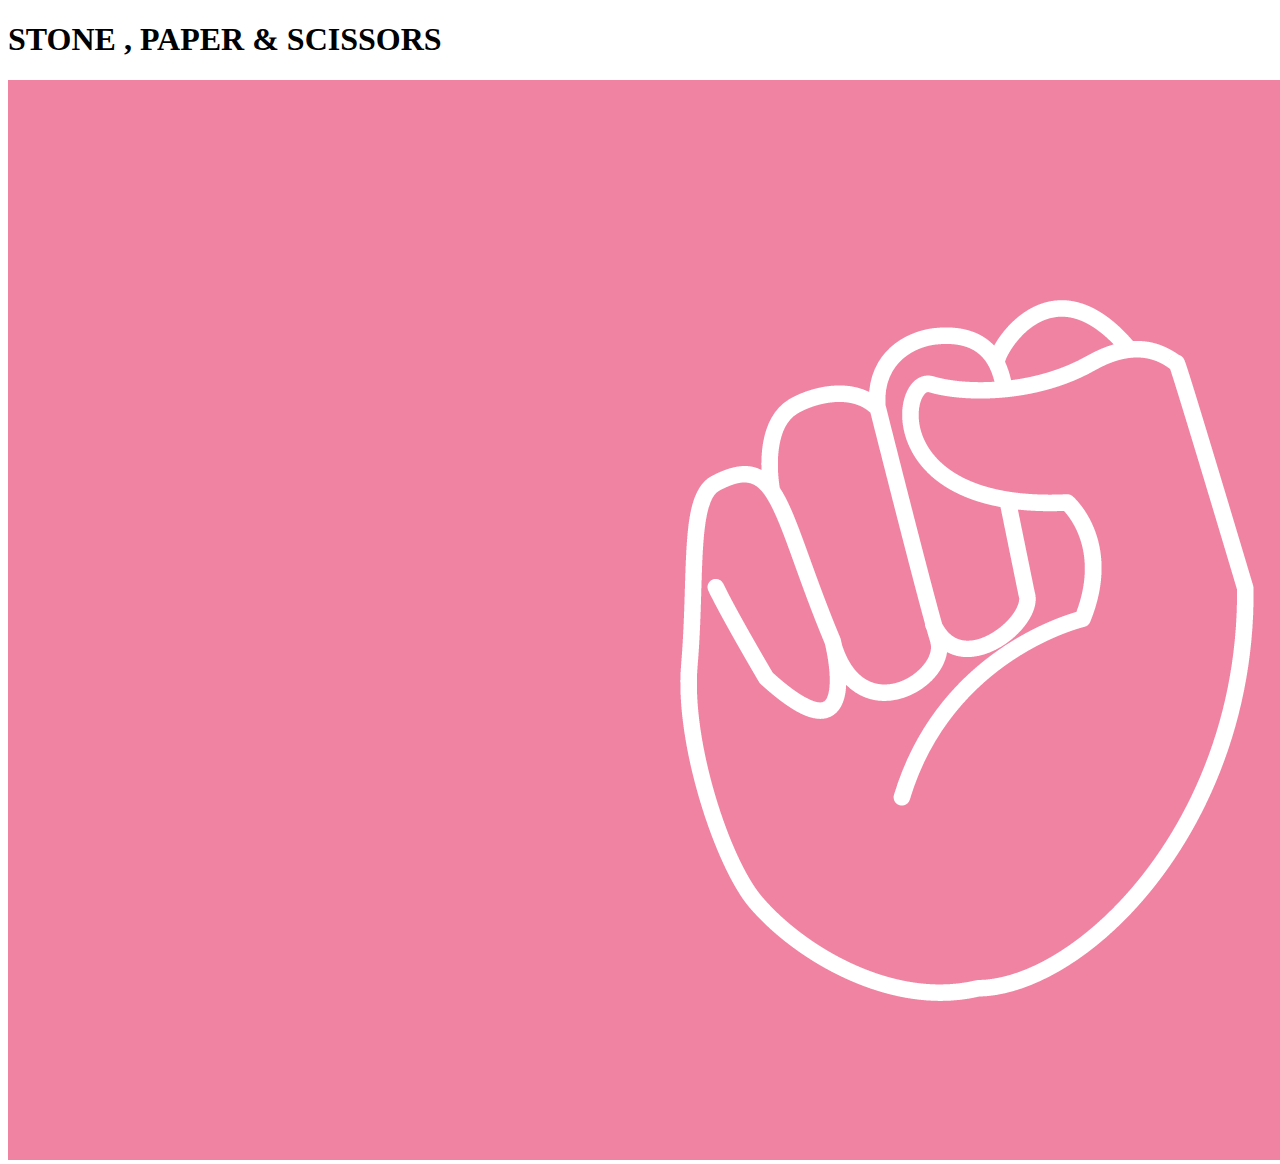
==== Stone, Paper & Scissors Game/index.html @ 5fccdea3 "commited" ====
<!DOCTYPE html>
<html lang="en">
<head>
    <meta charset="UTF-8">
    <meta name="viewport" content="width=device-width, initial-scale=1.0">
    <title>STONE , PAPER & SCISSORS</title>
    <link rel="stylesheet" href="style.css">
</head>
<body>
 <h1>STONE , PAPER & SCISSORS</h1>
 <div class="choices">
    <div class="choices1" id="rock">
    <img src="images/rock.png" alt="">
    </div>
    <div class="choices2" id="paper">
        <img src="images/paper.png" alt="">
        </div>
     <div class="choices3" id="scissors">
            <img src="images/scissors.png" alt="">
            </div>
 </div>
</body>
</html>
---- Stone, Paper & Scissors Game/style.css ----
.choices{
    height: 80vmin;
    width: 100vmin;
    display: flex;
}
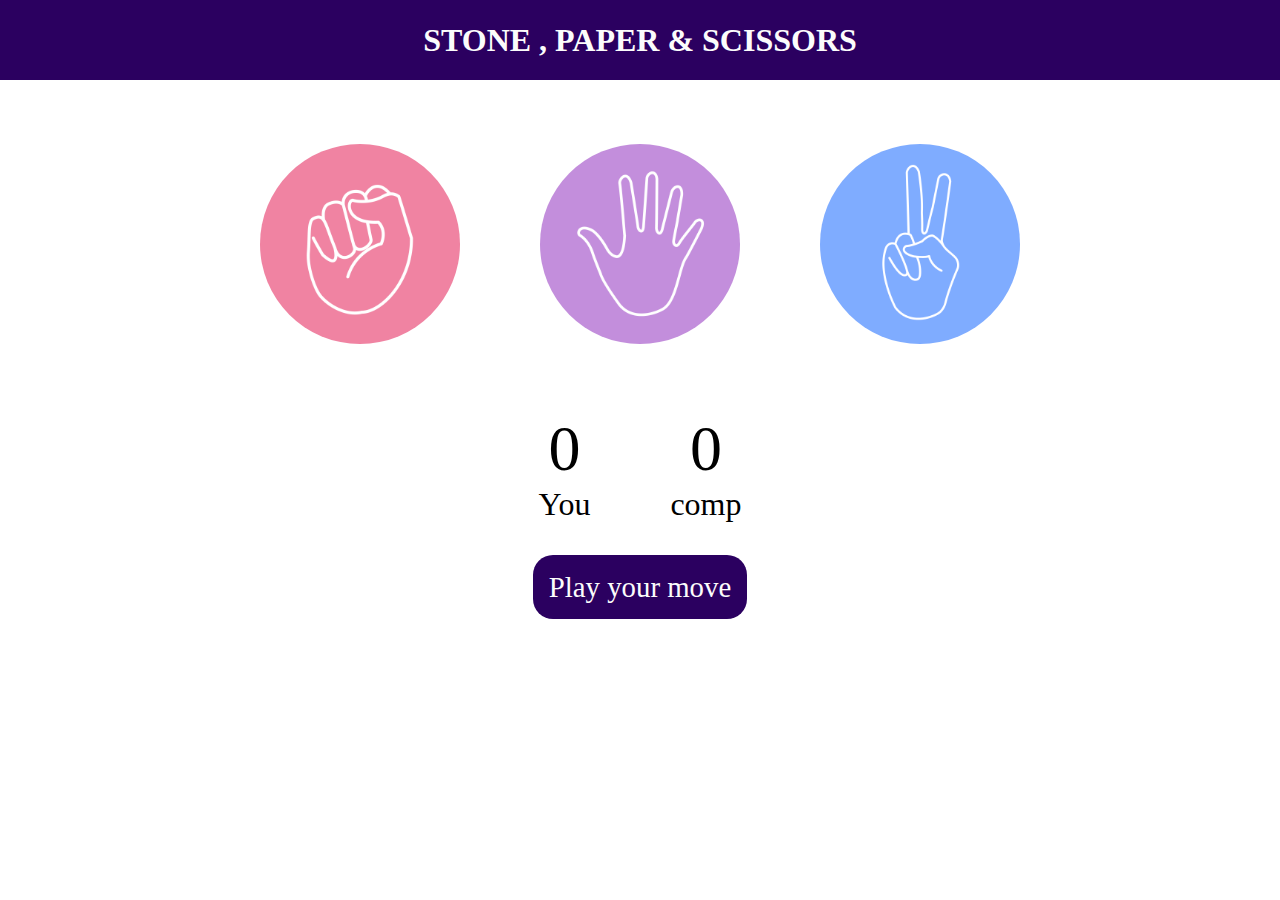
==== commit e8f9b802: "commited" ====
--- a/Stone, Paper & Scissors Game/index.html
+++ b/Stone, Paper & Scissors Game/index.html
@@ -9,15 +9,32 @@
 <body>
  <h1>STONE , PAPER & SCISSORS</h1>
  <div class="choices">
-    <div class="choices1" id="rock">
+    <div class="choice" id="rock">
     <img src="images/rock.png" alt="">
     </div>
-    <div class="choices2" id="paper">
+    <div class="choice" id="paper">
         <img src="images/paper.png" alt="">
         </div>
-     <div class="choices3" id="scissors">
+     <div class="choice" id="scissors">
             <img src="images/scissors.png" alt="">
             </div>
+        </div>
+<!-- //scoreboard -->
+    <div class="score-board">
+        <div class="score">
+            <p id="user-score">0</p>
+            <p>You</p>
+        </div>
+        <div class="score">
+            <p id="comp-score">0</p>
+            <p>comp</p>
+        </div>
+    </div>
+ 
+ <div class="msg-container">
+
+    <p id="msg">Play your move</p>
  </div>
+<script src="app.js"></script>
 </body>
 </html>--- a/Stone, Paper & Scissors Game/style.css
+++ b/Stone, Paper & Scissors Game/style.css
@@ -1,5 +1,56 @@
+
+ *{
+    margin:0;
+    padding:0;
+    text-align: center;
+ }
+ h1{
+    background-color: #2b0060;
+    height: 5rem;
+    color: #fcfcfc;
+    line-height:5rem;
+ }
+img{
+    height: 200px;
+    width: 200px;
+    object-fit: cover;
+    border-radius: 50%;
+}
+img:hover{
+    opacity:0.5;
+    cursor:cell;
+}
+
 .choices{
-    height: 80vmin;
-    width: 100vmin;
+    margin-top: 4rem;
     display: flex;
-}+    justify-content:center ;
+    gap: 5rem;
+}
+.score-board{
+    display: flex;
+    justify-content: center;
+    align-items: center;
+    gap: 5rem; 
+    font-size: 2rem;
+    margin-top:4rem;
+}
+#user-score,
+#comp-score{
+    font-size:4rem;
+}
+.msg-container{
+    margin-top: 3rem;
+}
+#msg{
+    margin-top: 5rem;
+    background-color: #2b0060;
+    color: #fcfcfc;
+    font-size:1.8rem;
+    border-radius: 20px;
+    padding:1rem;
+    display:inline;
+
+
+}
+
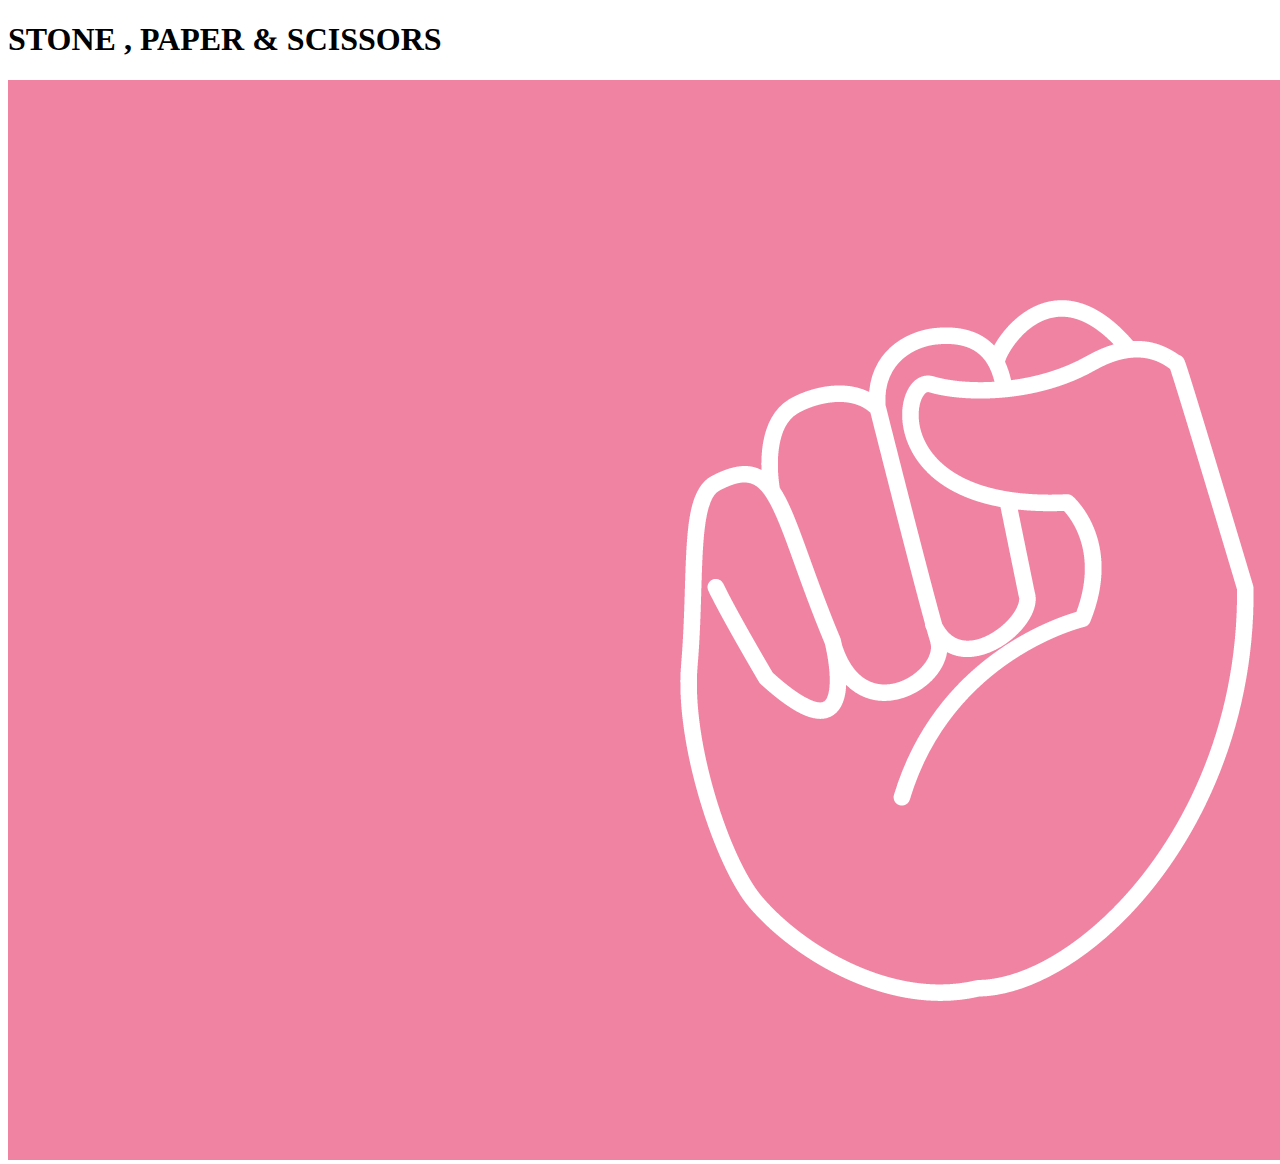
==== commit e6210ea1: "added" ====
--- a/Stone, Paper & Scissors Game/index.html
+++ b/Stone, Paper & Scissors Game/index.html
@@ -9,32 +9,15 @@
 <body>
  <h1>STONE , PAPER & SCISSORS</h1>
  <div class="choices">
-    <div class="choice" id="rock">
+    <div class="choices1" id="rock">
     <img src="images/rock.png" alt="">
     </div>
-    <div class="choice" id="paper">
+    <div class="choices2" id="paper">
         <img src="images/paper.png" alt="">
         </div>
-     <div class="choice" id="scissors">
+     <div class="choices3" id="scissors">
             <img src="images/scissors.png" alt="">
             </div>
-        </div>
-<!-- //scoreboard -->
-    <div class="score-board">
-        <div class="score">
-            <p id="user-score">0</p>
-            <p>You</p>
-        </div>
-        <div class="score">
-            <p id="comp-score">0</p>
-            <p>comp</p>
-        </div>
-    </div>
- 
- <div class="msg-container">
-
-    <p id="msg">Play your move</p>
  </div>
-<script src="app.js"></script>
 </body>
 </html>--- a/Stone, Paper & Scissors Game/style.css
+++ b/Stone, Paper & Scissors Game/style.css
@@ -1,56 +1,5 @@
-
- *{
-    margin:0;
-    padding:0;
-    text-align: center;
- }
- h1{
-    background-color: #2b0060;
-    height: 5rem;
-    color: #fcfcfc;
-    line-height:5rem;
- }
-img{
-    height: 200px;
-    width: 200px;
-    object-fit: cover;
-    border-radius: 50%;
-}
-img:hover{
-    opacity:0.5;
-    cursor:cell;
-}
-
 .choices{
-    margin-top: 4rem;
+    height: 80vmin;
+    width: 100vmin;
     display: flex;
-    justify-content:center ;
-    gap: 5rem;
-}
-.score-board{
-    display: flex;
-    justify-content: center;
-    align-items: center;
-    gap: 5rem; 
-    font-size: 2rem;
-    margin-top:4rem;
-}
-#user-score,
-#comp-score{
-    font-size:4rem;
-}
-.msg-container{
-    margin-top: 3rem;
-}
-#msg{
-    margin-top: 5rem;
-    background-color: #2b0060;
-    color: #fcfcfc;
-    font-size:1.8rem;
-    border-radius: 20px;
-    padding:1rem;
-    display:inline;
-
-
-}
-
+}